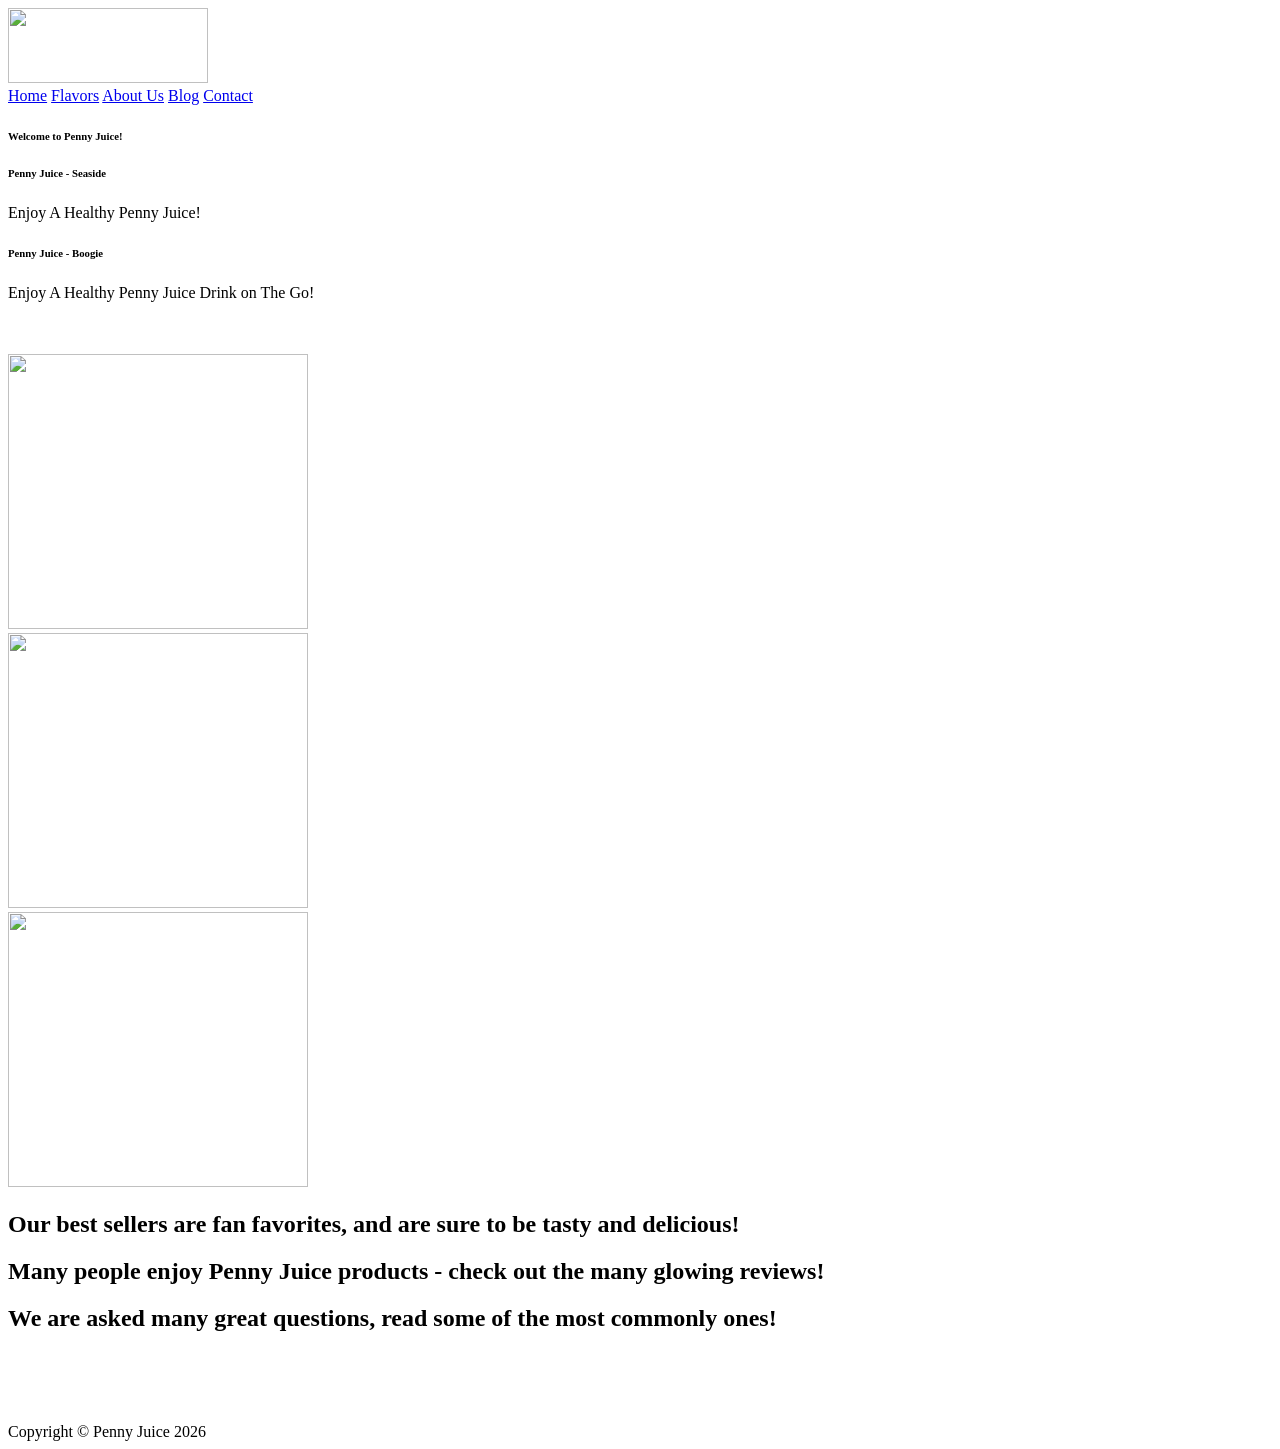
==== index.html @ da29f6af "Add files via upload" ====
<!DOCTYPE html>
    <html lang="en">
    <head>
	    <meta charset="UTF-8">
	    <meta name="viewport" content="width=device-width, initial-scale=1.0">
	    <title>Penny Juice - Healthy Lifestyle Website</title>
	    <div class="flex-container">
	        <div><img src="../images/Home/Penny%20Juice%20Logo.png" width="200" height="75"></div>
	    </div>
	    <meta name="Keywords" content="Las Vegas, Healthy Lifestyle, Juices, Pre School">
	    <meta name="author" content="Arthur Lohr">
	    <meta name="viewport" content="width=device-width, initial-scale=1.0">
	    <link rel="stylesheet" type= "text/css" href="../css/mystyle.css"/>
    </head>

    <body>
        <div id="container">
                
            <div class="content"></div>
               
            <nav class="topnav">
                <a class="active" href="../html/index.html">Home</a>
                <a href="../html/flavors.html">Flavors</a>
                <a href="../html/about.html">About Us</a>
                <a href="../html/blog.html">Blog</a>
                <a href="../html/contact.html">Contact</a>
            </nav>
        </div>
      
    <div class="slider_image">
        <h6>Welcome to Penny Juice!</h6>
          
        <div class="carousel-wrapper">
            <span id="item-1"></span>
            <span id="item-2"></span>
        
        <div class="carousel-item item-1">
            <h6>Penny Juice - Seaside</h6>
            <p>Enjoy A Healthy Penny Juice!</p>
            <a class="arrow arrow-prev" href="#item-2"></a>
            <a class="arrow arrow-next" href="#item-2"></a>
        </div>
           
        <div class="carousel-item item-2">
            <h6>Penny Juice - Boogie</h6>
            <p>Enjoy A Healthy Penny Juice Drink on The Go!</p>
            <a class="arrow arrow-prev" href="#item-1"></a>
            <a class="arrow arrow-next" href="#item-1"></a>
        </div>
    </div>
    </div>
        
<!--<img src="../images/Home/Carousel_2_low.jpg" alt="Penny Juice Healthy Flavors and Ingredients" width="860" height="323"></div> -->
<br><br>
      
    <div class="flex-container">
        <div><img src="../images/Home/Best%20Sellers%20Icon.png" width="300" height="275"></div>
        <div><img src="../images/Home/Reviews%20Icon.png" width="300" height="275"></div>
        <div><img src="../images/Home/FAQs%20Icon.png" width="300" height="275"></div>
      </div>
      
      
      <div class="flex-container1">
          
      <div><h2>
          Our best sellers are fan favorites, and are sure to be tasty and delicious!
      </h2></div>
      
      <div><h2>
          Many people enjoy Penny Juice products - check out the many glowing reviews!
      </h2></div>
      
      <div><h2>
          We are asked many great questions, read some of the most commonly ones!
      </h2></div>
          
      </div>
      
      <br><br><br><br>
      <div class="Footer">
          Copyright &copy; Penny Juice 2026
      </div>
          
    </body>
</html>
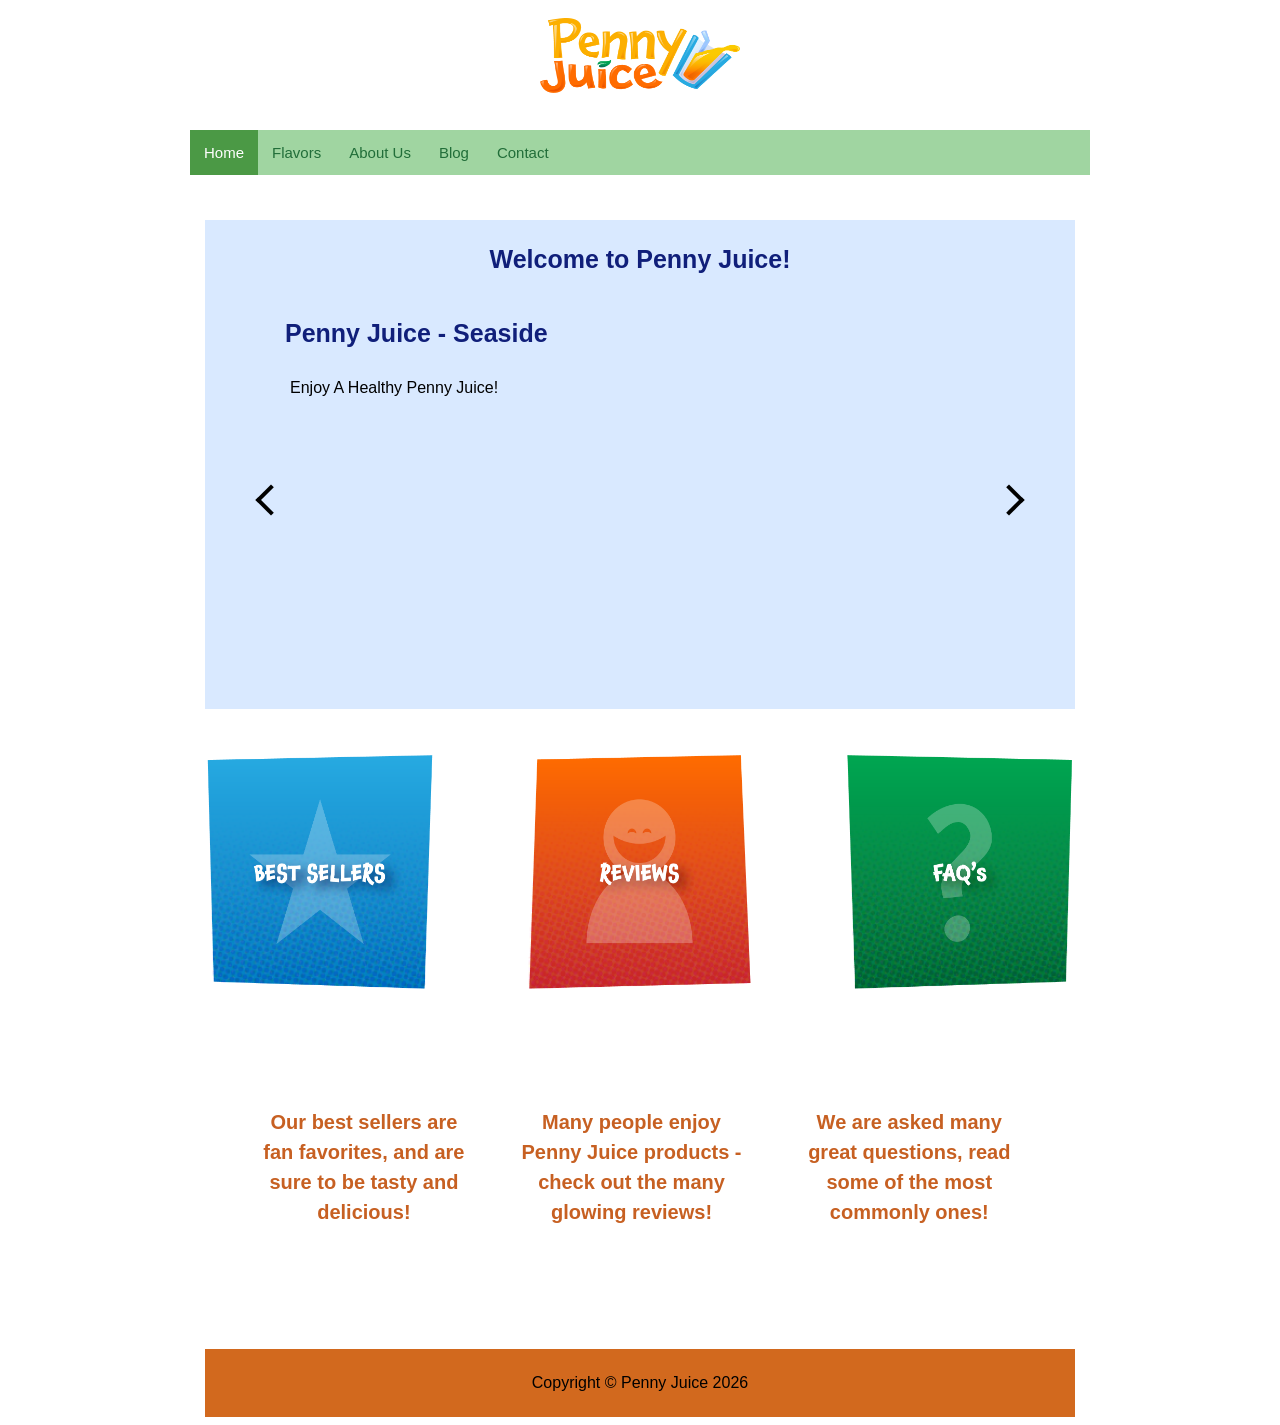
==== commit 2dd97f9d: "Update index.html" ====
--- a/index.html
+++ b/index.html
@@ -5,12 +5,12 @@
 	    <meta name="viewport" content="width=device-width, initial-scale=1.0">
 	    <title>Penny Juice - Healthy Lifestyle Website</title>
 	    <div class="flex-container">
-	        <div><img src="../images/Home/Penny%20Juice%20Logo.png" width="200" height="75"></div>
+	        <div><img src="Penny%20Juice%20Logo.png" width="200" height="75"></div>
 	    </div>
 	    <meta name="Keywords" content="Las Vegas, Healthy Lifestyle, Juices, Pre School">
 	    <meta name="author" content="Arthur Lohr">
 	    <meta name="viewport" content="width=device-width, initial-scale=1.0">
-	    <link rel="stylesheet" type= "text/css" href="../css/mystyle.css"/>
+	    <link rel="stylesheet" type= "text/css" href="mystyle.css"/>
     </head>
 
     <body>
@@ -19,11 +19,11 @@
             <div class="content"></div>
                
             <nav class="topnav">
-                <a class="active" href="../html/index.html">Home</a>
-                <a href="../html/flavors.html">Flavors</a>
-                <a href="../html/about.html">About Us</a>
-                <a href="../html/blog.html">Blog</a>
-                <a href="../html/contact.html">Contact</a>
+                <a class="active" href="index.html">Home</a>
+                <a href="flavors.html">Flavors</a>
+                <a href="about.html">About Us</a>
+                <a href="blog.html">Blog</a>
+                <a href="contact.html">Contact</a>
             </nav>
         </div>
       
@@ -54,9 +54,9 @@
 <br><br>
       
     <div class="flex-container">
-        <div><img src="../images/Home/Best%20Sellers%20Icon.png" width="300" height="275"></div>
-        <div><img src="../images/Home/Reviews%20Icon.png" width="300" height="275"></div>
-        <div><img src="../images/Home/FAQs%20Icon.png" width="300" height="275"></div>
+        <div><img src="Best Sellers Icon.png" width="300" height="275"></div>
+        <div><img src="Reviews Icon.png" width="300" height="275"></div>
+        <div><img src="FAQs Icon.png" width="300" height="275"></div>
       </div>
       
       
@@ -82,4 +82,4 @@
       </div>
           
     </body>
-</html>+</html>
--- a/mystyle.css
+++ b/mystyle.css
@@ -0,0 +1,406 @@
+@charset "utf-8";
+/* CSS Document */
+body {
+    background-image: url("../images/PJImages/BackgroundTexture.png");
+    background-size: cover;
+    font-family: Arial, Helvetica, sans-serif;
+    margin-left: 25px;
+    margin-right: 25px;
+}
+
+a {
+    text-decoration: none;
+    color: #ea6405;
+    }
+
+h1, h2, h3 {
+    margin: 0;
+    padding: 20px;
+}
+
+h2 {
+    color: #101f7a;
+    font-size: 25px;
+    padding: 20px;
+    padding-top: 30px;
+    padding-bottom: 40px;
+    margin: -25px;
+    text-align: center;
+}
+
+h3 {
+    font-size: 15px;
+    font-weight: 444;
+    color: #101f7a;
+    line-height: 30px;
+    padding: 5px;
+    margin: 12px;
+    text-align: left;
+    margin-left: 222px;
+    margin-right: 222px;
+}
+
+h5 {
+    float: left;
+    margin-left: 680px;
+    margin-top: 5px;
+    color: #101f7a;
+}
+
+h6 {
+    color: #101f7a;
+    font-size: 25px;
+    padding: 20px;
+    padding-top: 30px;
+    padding-bottom: 40px;
+    margin: -25px;
+    text-align: left;
+}
+
+h7 {
+    color: #307a10;
+    font-size: 25px;
+    padding: 20px;
+    padding-top: 30px;
+    padding-bottom: 40px;
+    margin: 90px;
+    text-align: left;
+}
+
+blog {
+    float: left;
+    background-color: #ffffff;
+    padding: 30px;
+    text-align: center;
+    font-size: 30px;
+    color: #3f44ad;
+    width: 93.35%;
+    font-weight: 555;
+}
+
+form {
+    color: #101f7a;
+    font-weight: 444;
+    margin-left: 180px;
+    margin-right: 180px;
+}
+
+article {
+    background-color: #ffffff;
+}
+
+article h3 {
+    float: left;
+    width: 95%;
+    background-color: #ffffff;
+    padding-left: 20px;
+    padding-right: 20px;
+    margin: auto;
+    margin-top: -21px;
+}
+
+article h4 {
+    float: left;
+    width: 95%;
+    height: 10px;
+    background-color: #cedeff;
+    padding: 20px;
+    margin-top: 8px;
+    font-size: 16px;
+}
+
+table {
+    background-color: #101f7a;
+    color: #ffffff;
+    width: 100%;
+    float: right;
+}
+
+#container {
+    background-color: #ffffff;
+    width: 900px;
+    height: 90px;
+    margin-left: auto;
+    margin-right: auto;
+    
+}
+
+.header {
+    color: chocolate;
+    text-align: left;
+}
+
+.content {
+    padding: 0;
+}
+
+.topnav {
+    background-color: #a0d5a1;
+    overflow: hidden;
+}
+
+.topnav a {
+    float: left;            
+    color: #216e39;
+    text-align: center;
+    padding: 14px 14px;
+    text-decoration: none;
+    font-size: 15px;
+}
+
+.topnav a:hover {
+    background-color: #7ccd8a;
+    color: #24761e;
+}
+
+.topnav a.active {
+    background-color: #4b9945;
+    font-weight: 222;
+    color: white;
+}
+
+.slider_image {
+    flex: 70%;
+    flex-wrap: wrap;
+    display: flex;
+    background-color: #d9e9ff;
+    padding: 20px;
+    justify-content: center;
+    margin-left: 180px;
+    margin-right: 180px;
+}
+
+.flex-container {
+    display: flex;
+    background-color: #ffffff;
+    justify-content: center;
+    clear: both;
+    margin-left: 222px;
+    margin-right: 222px;
+}
+
+.flex-container > div {
+    background-color: #ffffff;
+    color: #ffffff;
+    width: 100%;
+    margin: 10px;
+    text-align: center;
+    line-height: 75px;
+    font-size: 30px;
+}
+
+.flex-container1 {
+    display: flex;
+    background-color: #ffffff;
+    justify-content: center;
+    clear: both;
+    margin-left: 210px;
+    margin-right: 210px;
+}
+
+.flex-container1 > div > h2 {
+    background-color: #ffffff;
+    color: #c76022;
+    width: 85%;
+    margin: 10px;
+    text-align: center;
+    line-height: 30px;
+    font-size: 20px;
+    padding-left: 10px;
+    padding-top: -20px;
+}
+
+.flex-container2 {
+    display: flex;
+    background-color: #ffffff;
+    justify-content: center;
+    clear: both;
+}
+
+.flex-container2 > div {
+    background-color: #ffffff;
+    color: #4e68c1;
+    width: 100%;
+    margin: 5px;
+    text-align: center;
+    line-height: 35px;
+    font-size: 12px;
+}
+
+.flex-container3 {
+    display: flex;
+    background-color: #ffffff;
+    justify-content: center;
+    clear: both;
+    margin-left: 222px;
+    margin-right: 222px;
+}
+
+.flex-container3 > div {
+    background-color: #ffffff;
+    color: #c76022;
+    width: 100%;
+    margin: 10px;
+    text-align: center;
+    line-height: 30px;
+    font-size: 12px;
+}
+
+.flex-container3 > div > h1 {
+    background-color: #ffffff;
+    color: #c76022;
+    width: 85%;
+    margin: 10px;
+    text-align: left;
+    line-height: 30px;
+    font-size: 20px;
+    padding-left: 10px;
+    padding-top: 20px;
+}
+
+.flex-container3 > div > h2 {
+    background-color: #ffffff;
+    color: #c76022;
+    width: 85%;
+    margin: 10px;
+    text-align: center;
+    line-height: 30px;
+    font-size: 15px;
+    padding-left: 10px;
+    padding-top: 20px;
+}
+
+.flex-container3 > div > div > h3 {
+    background-color: #ffffff;
+    color: #c76022;
+    width: 85%;
+    margin: 10px;
+    text-align: left;
+    line-height: 30px;
+    font-size: 20px;
+    padding-left: 10px;
+    padding-top: 20px;
+}
+
+.flex-container3 > div > div > h4 {
+    background-color: #ffffff;
+    color: #c76022;
+    width: 85%;
+    margin: 10px;
+    text-align: left;
+    line-height: 30px;
+    font-size: 20px;
+    padding-left: 10px;
+}
+
+.flex-container3 > div > div > h5 {
+    background-color: #ffffff;
+    color: #c76022;
+    width: 85%;
+    margin: 10px;
+    text-align: left;
+    line-height: 30px;
+    font-size: 20px;
+    padding-left: 10px;
+}
+
+.carousel-wrapper {
+    height:400px;
+    position:relative;
+    width:800px;
+    margin:0 auto;
+}
+
+.carousel-item {
+    position:absolute;
+    top:0;
+    bottom:0;
+    left:0;
+    right:0;
+    padding:25px 50px;
+    opacity:0;
+    transition: all 0.5s ease-in-out;
+}
+
+.arrow{
+    width: 12px;
+    height: 12px;
+    border: solid black;
+    border-width: 0 4px 4px 0;
+    display: inline-block;
+    padding: 3px;
+}
+
+.arrow-prev{
+    left: 20px;
+    transform: rotate(135deg);
+    position: absolute;
+    top: 50%;
+    z-index: 10;
+}
+
+.arrow-next{
+    right: 20px;
+    transform: rotate(-45deg);
+    position: absolute;
+    top: 50%;
+    z-index: 10;
+}
+
+.light{
+    color:white;
+}
+
+@media (max-width: 450px) {
+    .arrow, .light .arrow {
+        background-size: 10px;
+        background-position: 10px 50%;
+    }
+}
+
+.item-1 {
+    z-index: 2;
+    opacity: 1;
+    background-image: url("../images/carousel_1.jpg");
+    background-size:cover;
+}
+
+.item-2 {
+    background-image:url("../images/carousel_2.jpg");
+    background-size:cover;
+}
+
+.item-3 {
+    background:url();
+    background-size:cover;
+}
+
+*:target ~ .item-1 {
+    opacity: 0;
+}
+
+#item-1:target ~ .item-1 {
+    opacity: 1;
+}
+
+#item-2:target ~ .item-2, #item-3:target ~ .item-3 {
+    z-index: 3;
+    opacity: 1;
+}
+
+.Footer {
+    text-align: center;
+    background-color: chocolate;
+    padding: 25px;
+    margin-left: 180px;
+    margin-right: 180px;
+}
+
+
+
+
+
+
+
+
+
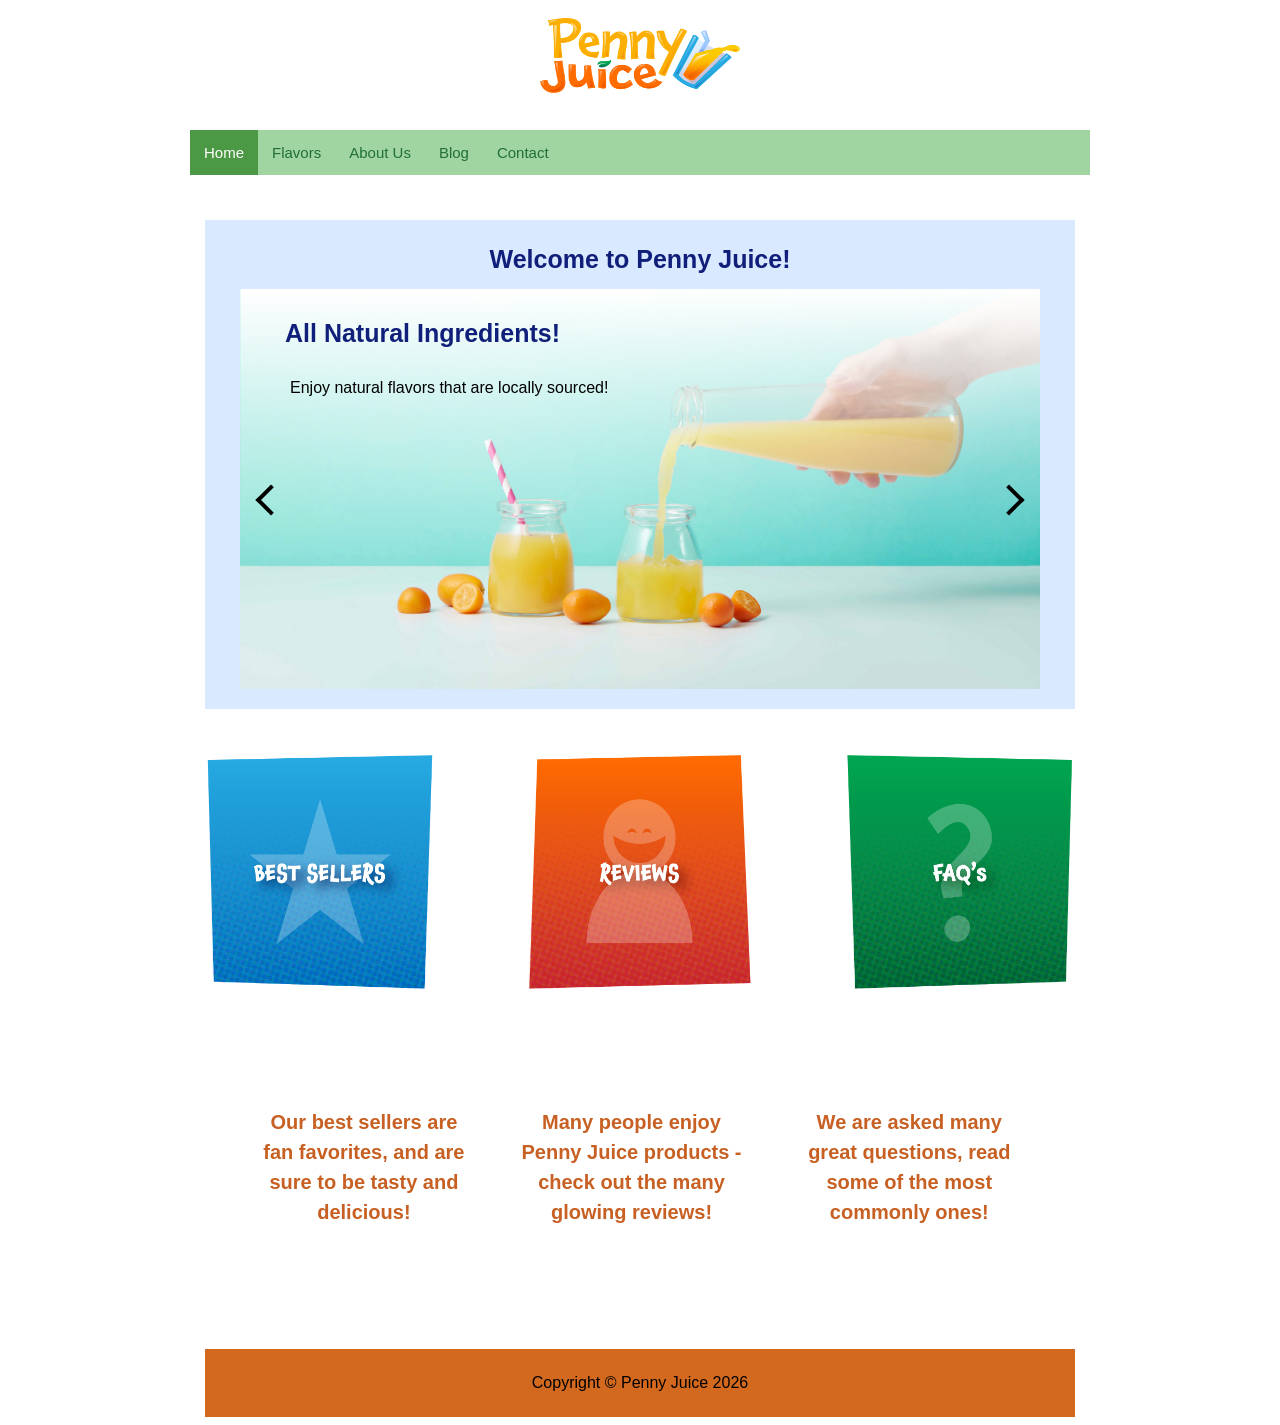
==== commit c39df31c: "Update index.html" ====
--- a/index.html
+++ b/index.html
@@ -5,7 +5,7 @@
 	    <meta name="viewport" content="width=device-width, initial-scale=1.0">
 	    <title>Penny Juice - Healthy Lifestyle Website</title>
 	    <div class="flex-container">
-	        <div><img src="Penny%20Juice%20Logo.png" width="200" height="75"></div>
+	        <div><img src="Penny Juice Logo.png" width="200" height="75"></div>
 	    </div>
 	    <meta name="Keywords" content="Las Vegas, Healthy Lifestyle, Juices, Pre School">
 	    <meta name="author" content="Arthur Lohr">
@@ -35,15 +35,15 @@
             <span id="item-2"></span>
         
         <div class="carousel-item item-1">
-            <h6>Penny Juice - Seaside</h6>
-            <p>Enjoy A Healthy Penny Juice!</p>
+            <h6>All Natural Ingredients!</h6>
+            <p>Enjoy natural flavors that are locally sourced!</p>
             <a class="arrow arrow-prev" href="#item-2"></a>
             <a class="arrow arrow-next" href="#item-2"></a>
         </div>
            
         <div class="carousel-item item-2">
-            <h6>Penny Juice - Boogie</h6>
-            <p>Enjoy A Healthy Penny Juice Drink on The Go!</p>
+            <h6>Plenty To Pick From!</h6>
+            <p>We offer many delicious flavors!</p>
             <a class="arrow arrow-prev" href="#item-1"></a>
             <a class="arrow arrow-next" href="#item-1"></a>
         </div>
--- a/mystyle.css
+++ b/mystyle.css
@@ -361,12 +361,12 @@
 .item-1 {
     z-index: 2;
     opacity: 1;
-    background-image: url("../images/carousel_1.jpg");
+    background-image: url("carousel_1.jpg");
     background-size:cover;
 }
 
 .item-2 {
-    background-image:url("../images/carousel_2.jpg");
+    background-image:url("carousel_2.jpg");
     background-size:cover;
 }
 
